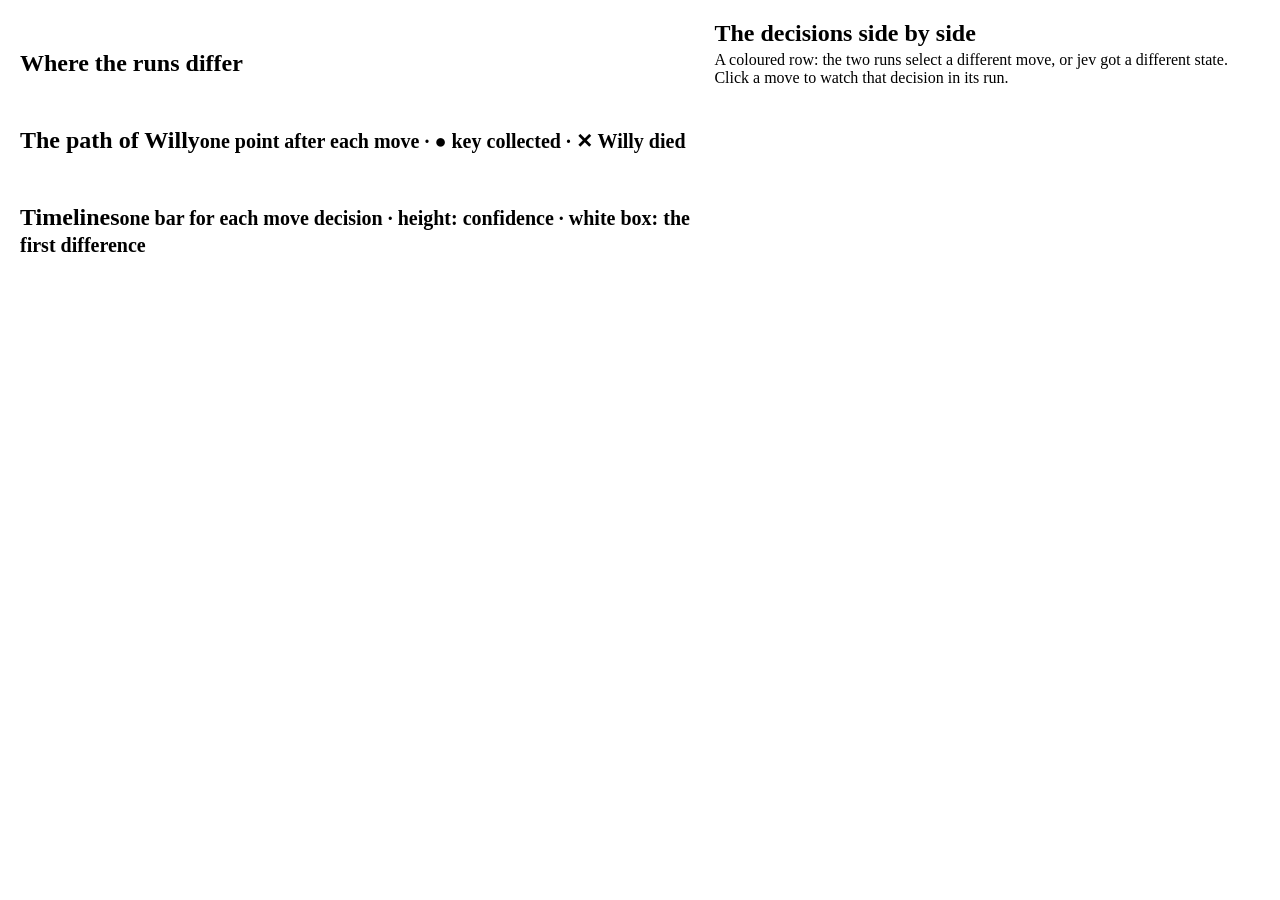
==== jevmanic/web/compare.html @ 5c6609e4 "updated readme" ====
<!doctype html>
<html lang="en">
<head>
<meta charset="utf-8">
<meta name="viewport" content="width=device-width, initial-scale=1">
<title>Compare two runs</title>
<link rel="stylesheet" href="/static/common.css">
<style>
  :root { --run-a: #00d7d7; --run-b: #ff8a3d; }
  .cmp-work { flex: 1; min-height: 0; display: grid; grid-template-columns: minmax(0, 1fr) minmax(420px, 44%);
              gap: 12px; padding: 12px; }
  @media (max-width: 1000px) { .cmp-work { grid-template-columns: 1fr; } }
  .left { display: flex; flex-direction: column; gap: 10px; min-height: 0; overflow: auto; }
  .cards { display: grid; grid-template-columns: 1fr 1fr; gap: 10px; }
  .card h2 { margin-bottom: 6px; text-transform: none; letter-spacing: 0; font-size: 14px; color: var(--text); }
  .card h2 .tag { display: inline-block; width: 18px; height: 18px; line-height: 18px; text-align: center; border-radius: 4px;
                  color: #001; font-weight: 700; margin-right: 6px; letter-spacing: 0; }
  .card.a .tag { background: var(--run-a); } .card.b .tag { background: var(--run-b); }
  .card .big { font-size: 16px; font-weight: 600; }
  .card .good { color: var(--good); } .card .bad { color: var(--bad); }
  .maps { display: grid; gap: 10px; grid-template-columns: 1fr; }
  .maps.two { grid-template-columns: 1fr 1fr; }
  .maps canvas { width: 100%; image-rendering: pixelated; background: #000; border-radius: 6px; display: block; }
  #diffs li { margin-bottom: 4px; }
  #diffs code { white-space: pre-wrap; }
  .tl { display: grid; grid-template-columns: 18px minmax(0, 1fr); gap: 4px 6px; align-items: end; }
  .tl .lane { display: flex; gap: 1px; height: 34px; align-items: flex-end; }
  .tl .lane div { flex: 1 1 0; min-width: 1px; max-width: 12px; border-radius: 1px 1px 0 0; cursor: pointer; }
  .tl .lane div.dead { background: var(--bad) !important; height: 100% !important; }
  .tl .lane div.split { box-shadow: 0 0 0 1px #fff; }
  .tl b { font-size: 12px; text-align: center; border-radius: 3px; color: #001; }
  #table td.a { color: var(--run-a); } #table td.b { color: var(--run-b); }
  #table tr.differ td { background: #231c12; }
  #table tr.first td { box-shadow: inset 0 2px var(--warn); }
  #table tr.key td { color: var(--warn); font-style: italic; }
  #table tbody tr { cursor: pointer; }
  #table .dim { color: var(--dim); }
</style>
</head>
<body>
<header class="top" data-page="runs"></header>
<div id="error"></div>

<main class="cmp-work">
  <section class="left">
    <div class="cards"><div class="panel card a" id="card-a"></div><div class="panel card b" id="card-b"></div></div>
    <div class="panel">
      <h2><span>Where the runs differ</span></h2>
      <ul id="diffs" style="margin:0;padding-left:18px"></ul>
    </div>
    <div class="panel">
      <h2><span>The path of Willy</span><small>one point after each move · ● key collected · ✕ Willy died</small></h2>
      <div class="maps" id="maps"></div>
    </div>
    <div class="panel">
      <h2><span>Timelines</span><small>one bar for each move decision · height: confidence · white box: the first difference</small></h2>
      <div class="tl" id="timelines"></div>
    </div>
  </section>
  <aside class="side">
    <div class="fixed">
      <h2 style="margin:0"><span>The decisions side by side</span></h2>
      <p class="hint" style="margin:4px 0 0">A coloured row: the two runs select a different move, or jev got a different state.
         Click a move to watch that decision in its run.</p>
    </div>
    <div class="pane" style="padding:0"><table class="grid" id="table"></table></div>
  </aside>
</main>

<script src="/static/common.js"></script>
<script>
const params = new URLSearchParams(location.search);
const runs = [{id: "a", file: params.get("a")}, {id: "b", file: params.get("b")}];

async function load() {
  if (!runs[0].file || !runs[1].file) {
    $("error").textContent = "Select two runs on the page Runs, then click Compare.";
    return;
  }
  for (const run of runs) {
    const reply = await getJson("/api/run?file=" + encodeURIComponent(run.file));
    if (reply.error) { $("error").textContent = `The run ${run.file} did not load: ${reply.error}`; return; }
    const records = reply.records;
    run.header = records[0];
    run.end = records.find(r => r.type === "end") || {outcome: "incomplete log"};
    run.targets = records.filter(r => r.type === "target");
    run.decisions = records.filter(r => r.type === "decision");
    let keys = 0;
    run.decisions.forEach(d => {
      d.gotKey = d.result && d.result.keys_collected > keys;
      if (d.result) keys = d.result.keys_collected;
    });
  }
  showCards(); showDiffs(); await showMaps(); showTimelines(); showTable();
}

const watchUrl = (run, n) => `/watch?file=${encodeURIComponent(run.file)}` + (n ? `&n=${n}` : "");

function showCards() {
  for (const run of runs) {
    const h = run.header, st = h.settings || {}, good = run.end.outcome === "cavern complete";
    const tokens = run.decisions.reduce((t, d) => t + d.input_tokens, 0) + run.targets.reduce((t, d) => t + (d.input_tokens || 0), 0);
    $("card-" + run.id).innerHTML = `<h2><span><span class="tag">${run.id.toUpperCase()}</span>${escapeHtml(makerOf(h))}</span>
        <a href="${watchUrl(run)}">Watch →</a></h2>
      <div class="big ${good ? "good" : "bad"}">${escapeHtml(outcomeText(run.end.outcome))} · ${run.end.keys_collected ?? 0} keys</div>
      <div class="meta">
        <span>cavern <b>${(h.cavern ?? 0) + 1}. ${escapeHtml(h.cavern_name || "Central Cavern")}</b></span>
        <span>decisions <b>${run.decisions.length}</b></span>
        <span>key decisions <b>${run.targets.filter(t => !t.forced).length}</b></span>
        <span>cost <b>$${(run.end.cost_usd ?? tokens * USD_PER_TOKEN).toFixed(4)}</b></span>
        <span>dead end check <b>${st.survival_depth ?? 12}</b></span>
        ${st.forced_key_order ? `<span>key order <b>${escapeHtml(st.forced_key_order)}</b></span>` : ""}
        <span>started <b>${dateText(h.started)}</b></span>
      </div>
      <p class="hint" style="margin:6px 0 0">${escapeHtml(run.file)}</p>`;
  }
}

// The first decision where the state or the selected move is different.
function firstDifference() {
  const [a, b] = runs, n = Math.min(a.decisions.length, b.decisions.length);
  let state = null, move = null;
  for (let i = 0; i < n; i++) {
    if (state === null && JSON.stringify(a.decisions[i].state) !== JSON.stringify(b.decisions[i].state)) state = i;
    if (move === null && a.decisions[i].macro !== b.decisions[i].macro) move = i;
    if (state !== null && move !== null) break;
  }
  return {state, move, first: [state, move].filter(x => x !== null).reduce((x, y) => Math.min(x, y), Infinity)};
}

function showDiffs() {
  const [a, b] = runs, items = [];
  if (a.header.cavern !== b.header.cavern) items.push("The runs are in <b>different caverns</b>.");
  // The settings and the questions that are different.
  const sa = a.header.settings || {}, sb = b.header.settings || {};
  const changed = [...new Set([...Object.keys(sa), ...Object.keys(sb)])]
    .filter(k => JSON.stringify(sa[k]) !== JSON.stringify(sb[k]));
  if (changed.length) items.push("Different settings: " + changed.map(k =>
    `<code>${escapeHtml(k)}</code> (A ${escapeHtml(JSON.stringify(sa[k]) ?? "–")}, B ${escapeHtml(JSON.stringify(sb[k]) ?? "–")})`).join(", ") + ".");
  if ((a.header.decision_maker || "jev") !== (b.header.decision_maker || "jev"))
    items.push(`Different decision makers: A ${escapeHtml(a.header.decision_maker || "jev")}, B ${escapeHtml(b.header.decision_maker || "jev")}.`);
  const qa = JSON.stringify(a.header.questions), qb = JSON.stringify(b.header.questions);
  const ka = JSON.stringify(a.header.target_questions), kb = JSON.stringify(b.header.target_questions);
  items.push(qa === qb ? "The move question (instructions and options) is the same." :
    "The move question is <b>different</b>. Watch each run to read its question.");
  if (a.header.target_questions || b.header.target_questions)
    items.push(ka === kb ? "The key question is the same." : "The key question is <b>different</b>.");
  const d = firstDifference(), n = Math.min(a.decisions.length, b.decisions.length);
  if (d.first === Infinity) {
    items.push(`The first ${n} decisions are the same in the two runs` +
      (a.decisions.length === b.decisions.length ? "." : `. Then one run continues: A has ${a.decisions.length}, B has ${b.decisions.length}.`));
  } else {
    const i = d.first, da = a.decisions[i], db = b.decisions[i];
    let text = i === 0 ? `The runs are different from the start. At <b>decision 1</b>, ` :
      `The runs are the same up to decision ${i}. At <b>decision ${i + 1}</b>, `;
    text += d.state === i ? "jev got a different state, and " : "jev got the same state, and ";
    text += da.macro === db.macro ? `the two runs select <b>${da.macro}</b>.` :
      `A selects <b>${da.macro}</b> (${(da.probabilities[da.macro] ?? 0).toFixed(2)}), B selects <b>${db.macro}</b> (${(db.probabilities[db.macro] ?? 0).toFixed(2)}).`;
    if (d.state !== i && da.macro !== db.macro) {
      text += ` In A, jev gave ${db.macro} ${(da.probabilities[db.macro] ?? 0).toFixed(2)}. In B, jev gave ${da.macro} ${(db.probabilities[da.macro] ?? 0).toFixed(2)}.`;
    }
    items.push(text);
  }
  const keyOrder = run => run.targets.filter(t => !t.forced).map(t => t.choice.replace("key_", "")).join(" → ") || "none";
  items.push(`The keys that jev selected, in order: A: <b>${escapeHtml(keyOrder(a))}</b>. B: <b>${escapeHtml(keyOrder(b))}</b>.`);
  $("diffs").innerHTML = items.map(t => `<li>${t}</li>`).join("");
}

// The cavern with the path of each run: the middle of Willy after each move.
async function showMaps() {
  const [a, b] = runs, same = a.header.cavern === b.header.cavern;
  const groups = same ? [[a, b]] : [[a], [b]];
  $("maps").className = "maps" + (same ? "" : " two");
  $("maps").innerHTML = groups.map((_, i) => `<canvas width="768" height="576" id="map-${i}"></canvas>`).join("");
  for (const [i, group] of groups.entries()) {
    const cavern = group[0].header.cavern ?? 0;
    const bitmap = await createImageBitmap(await (await fetch(`/api/lab/screen/${cavern}.png`)).blob());
    const c = $("map-" + i).getContext("2d");
    c.setTransform(SCALE, 0, 0, SCALE, 0, 0); c.imageSmoothingEnabled = false;
    c.drawImage(bitmap, 0, 0);
    c.fillStyle = "rgba(0,0,0,0.45)"; c.fillRect(0, 0, 256, 128);  // the paths are brighter than the cavern
    for (const run of group) {
      const tone = color("run-" + run.id), offset = same ? (run.id === "a" ? -1 : 1) : 0;
      const points = run.decisions.filter(d => d.result).map(d => [d.result.willy[0] * 8 + 8 + offset, d.result.willy[1] * 8 + 8 + offset]);
      c.strokeStyle = tone; c.lineWidth = 1; c.globalAlpha = 0.85;
      c.beginPath(); points.forEach((p, k) => k ? c.lineTo(p[0], p[1]) : c.moveTo(p[0], p[1])); c.stroke();
      c.globalAlpha = 1; c.fillStyle = tone;
      points.forEach(p => c.fillRect(p[0] - 0.75, p[1] - 0.75, 1.5, 1.5));
      run.decisions.forEach(d => {
        if (!d.result) return;
        const x = d.result.willy[0] * 8 + 8 + offset, y = d.result.willy[1] * 8 + 8 + offset;
        if (d.gotKey) { c.beginPath(); c.arc(x, y, 3, 0, 2 * Math.PI); c.fillStyle = color("good"); c.fill(); c.strokeStyle = tone; c.stroke(); }
        if (d.result.dead) {
          c.strokeStyle = color("bad"); c.lineWidth = 1.2;
          c.beginPath(); c.moveTo(x - 4, y - 4); c.lineTo(x + 4, y + 4); c.moveTo(x + 4, y - 4); c.lineTo(x - 4, y + 4); c.stroke();
        }
      });
    }
  }
}

function showTimelines() {
  const d = firstDifference();
  $("timelines").innerHTML = runs.map(run => `<b style="background:var(--run-${run.id})">${run.id.toUpperCase()}</b>
    <div class="lane">${run.decisions.map(x => `<div data-n="${x.n}" data-run="${run.id}"
      class="${x.result && x.result.dead ? "dead" : ""} ${x.n === d.first ? "split" : ""}"
      style="background:${color(x.macro)};height:${Math.max(8, x.confidence * 100)}%"
      title="Decision ${x.n + 1}: ${x.macro} (${x.confidence.toFixed(2)})"></div>`).join("")}</div>`).join("");
  $("timelines").querySelectorAll(".lane div").forEach(el => el.onclick = () =>
    location.href = watchUrl(runs.find(r => r.id === el.dataset.run), Number(el.dataset.n)));
}

function showTable() {
  const [a, b] = runs, d = firstDifference();
  const count = Math.max(a.decisions.length, b.decisions.length);
  const cells = (run, x) => !x ? `<td colspan="3" class="dim">–</td>` :
    `<td class="${run.id}" data-run="${run.id}">${x.macro}</td><td class="num" data-run="${run.id}">${x.confidence.toFixed(2)}</td>` +
    `<td class="dim" data-run="${run.id}">${x.result ? (x.result.dead ? "died" : `column ${x.result.willy[0]}, row ${x.result.willy[1]} · ${x.result.keys_collected} keys`) : "–"}</td>`;
  const keyRow = (i) => {
    const ta = a.targets.find(t => t.n === i && !t.forced), tb = b.targets.find(t => t.n === i && !t.forced);
    if (!ta && !tb) return "";
    return `<tr class="key"><td></td><td colspan="3">${ta ? "key decision: " + ta.choice : ""}</td>
      <td colspan="3">${tb ? "key decision: " + tb.choice : ""}</td></tr>`;
  };
  let rows = "";
  for (let i = 0; i < count; i++) {
    const xa = a.decisions[i], xb = b.decisions[i];
    const differ = !xa || !xb || xa.macro !== xb.macro || JSON.stringify(xa.state) !== JSON.stringify(xb.state);
    rows += keyRow(i) + `<tr class="${differ ? "differ" : ""} ${i === d.first ? "first" : ""}" data-n="${i}">
      <td class="num">${i + 1}</td>${cells(a, xa)}${cells(b, xb)}</tr>`;
  }
  $("table").innerHTML = `<thead><tr><th class="num">#</th><th>A move</th><th class="num">conf.</th><th>A after</th>
    <th>B move</th><th class="num">conf.</th><th>B after</th></tr></thead><tbody>${rows}</tbody>`;
  $("table").querySelectorAll("tbody tr[data-n]").forEach(tr => tr.onclick = e => {
    const n = Number(tr.dataset.n), td = e.target.closest("td[data-run]");
    const run = td && td.dataset.run === "b" ? b : a;
    location.href = watchUrl(run, Math.min(n, run.decisions.length - 1));
  });
}

load();
</script>
</body>
</html>
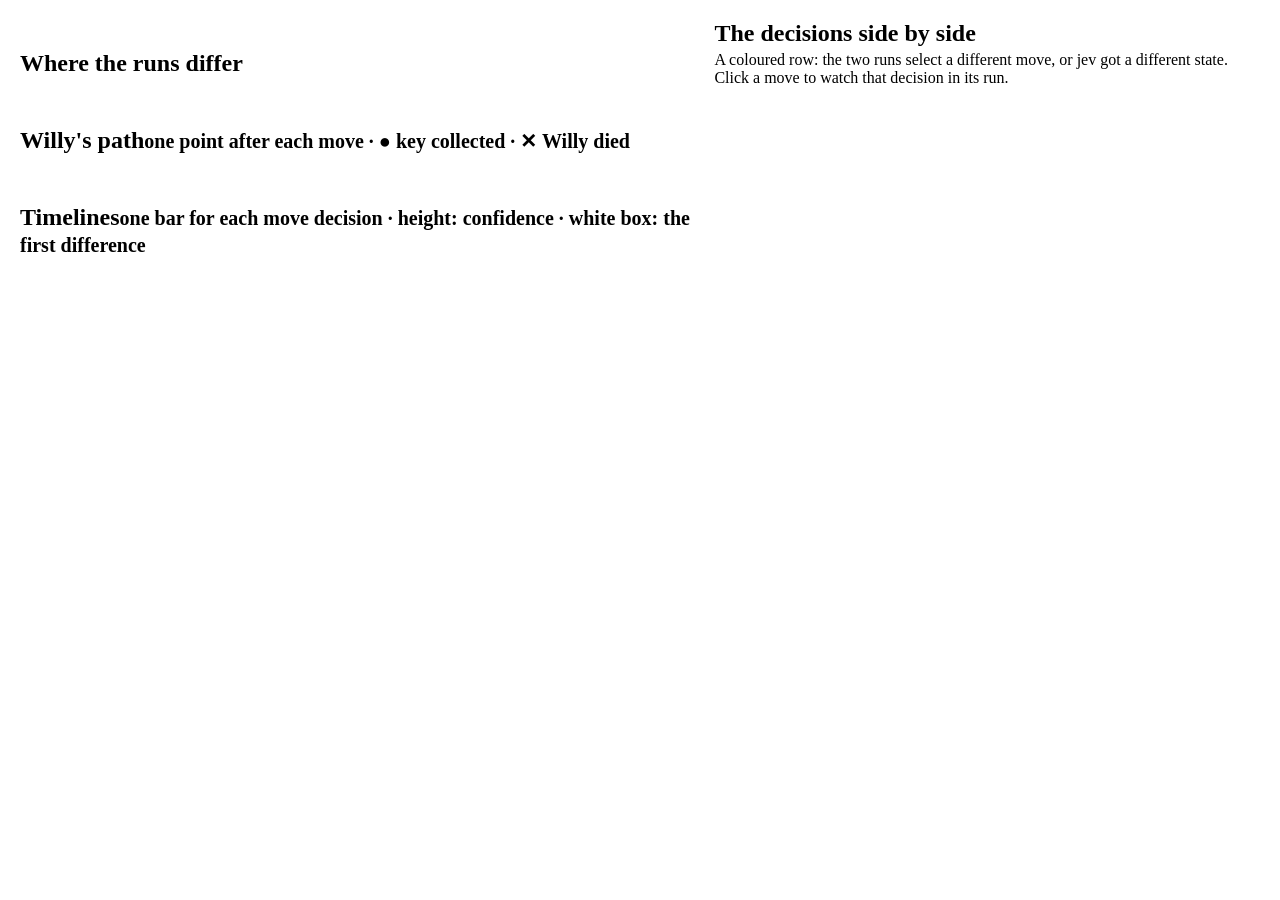
==== commit 3ffb645c: "Plain-English docs and comments; research code moved to the tag Keep only the present design on main" ====
--- a/jevmanic/web/compare.html
+++ b/jevmanic/web/compare.html
@@ -49,7 +49,7 @@
       <ul id="diffs" style="margin:0;padding-left:18px"></ul>
     </div>
     <div class="panel">
-      <h2><span>The path of Willy</span><small>one point after each move · ● key collected · ✕ Willy died</small></h2>
+      <h2><span>Willy's path</span><small>one point after each move · ● key collected · ✕ Willy died</small></h2>
       <div class="maps" id="maps"></div>
     </div>
     <div class="panel">
@@ -74,7 +74,7 @@
 
 async function load() {
   if (!runs[0].file || !runs[1].file) {
-    $("error").textContent = "Select two runs on the page Runs, then click Compare.";
+    $("error").textContent = "Select two runs on the Runs page, then click Compare.";
     return;
   }
   for (const run of runs) {
@@ -108,7 +108,7 @@
         <span>decisions <b>${run.decisions.length}</b></span>
         <span>key decisions <b>${run.targets.filter(t => !t.forced).length}</b></span>
         <span>cost <b>$${(run.end.cost_usd ?? tokens * USD_PER_TOKEN).toFixed(4)}</b></span>
-        <span>dead end check <b>${st.survival_depth ?? 12}</b></span>
+        <span>dead-end check <b>${st.survival_depth ?? 12}</b></span>
         ${st.forced_key_order ? `<span>key order <b>${escapeHtml(st.forced_key_order)}</b></span>` : ""}
         <span>started <b>${dateText(h.started)}</b></span>
       </div>
@@ -132,7 +132,7 @@
   const [a, b] = runs, items = [];
   if (a.header.cavern !== b.header.cavern) items.push("The runs are in <b>different caverns</b>.");
   // The settings and the questions that are different.
-  const sa = a.header.settings || {}, sb = b.header.settings || {};
+  const sa = a.header.settings, sb = b.header.settings;
   const changed = [...new Set([...Object.keys(sa), ...Object.keys(sb)])]
     .filter(k => JSON.stringify(sa[k]) !== JSON.stringify(sb[k]));
   if (changed.length) items.push("Different settings: " + changed.map(k =>
@@ -161,8 +161,10 @@
     }
     items.push(text);
   }
-  const keyOrder = run => run.targets.filter(t => !t.forced).map(t => t.choice.replace("key_", "")).join(" → ") || "none";
-  items.push(`The keys that jev selected, in order: A: <b>${escapeHtml(keyOrder(a))}</b>. B: <b>${escapeHtml(keyOrder(b))}</b>.`);
+  // A key decision that keeps the same key does not change the order, so show a repeated key only once.
+  const keyOrder = run => run.targets.map(t => t.choice.replace("key_", ""))
+    .filter((k, i, all) => i === 0 || k !== all[i - 1]).join(" → ") || "none";
+  items.push(`The targets in order: A: <b>${escapeHtml(keyOrder(a))}</b>. B: <b>${escapeHtml(keyOrder(b))}</b>.`);
   $("diffs").innerHTML = items.map(t => `<li>${t}</li>`).join("");
 }
 
